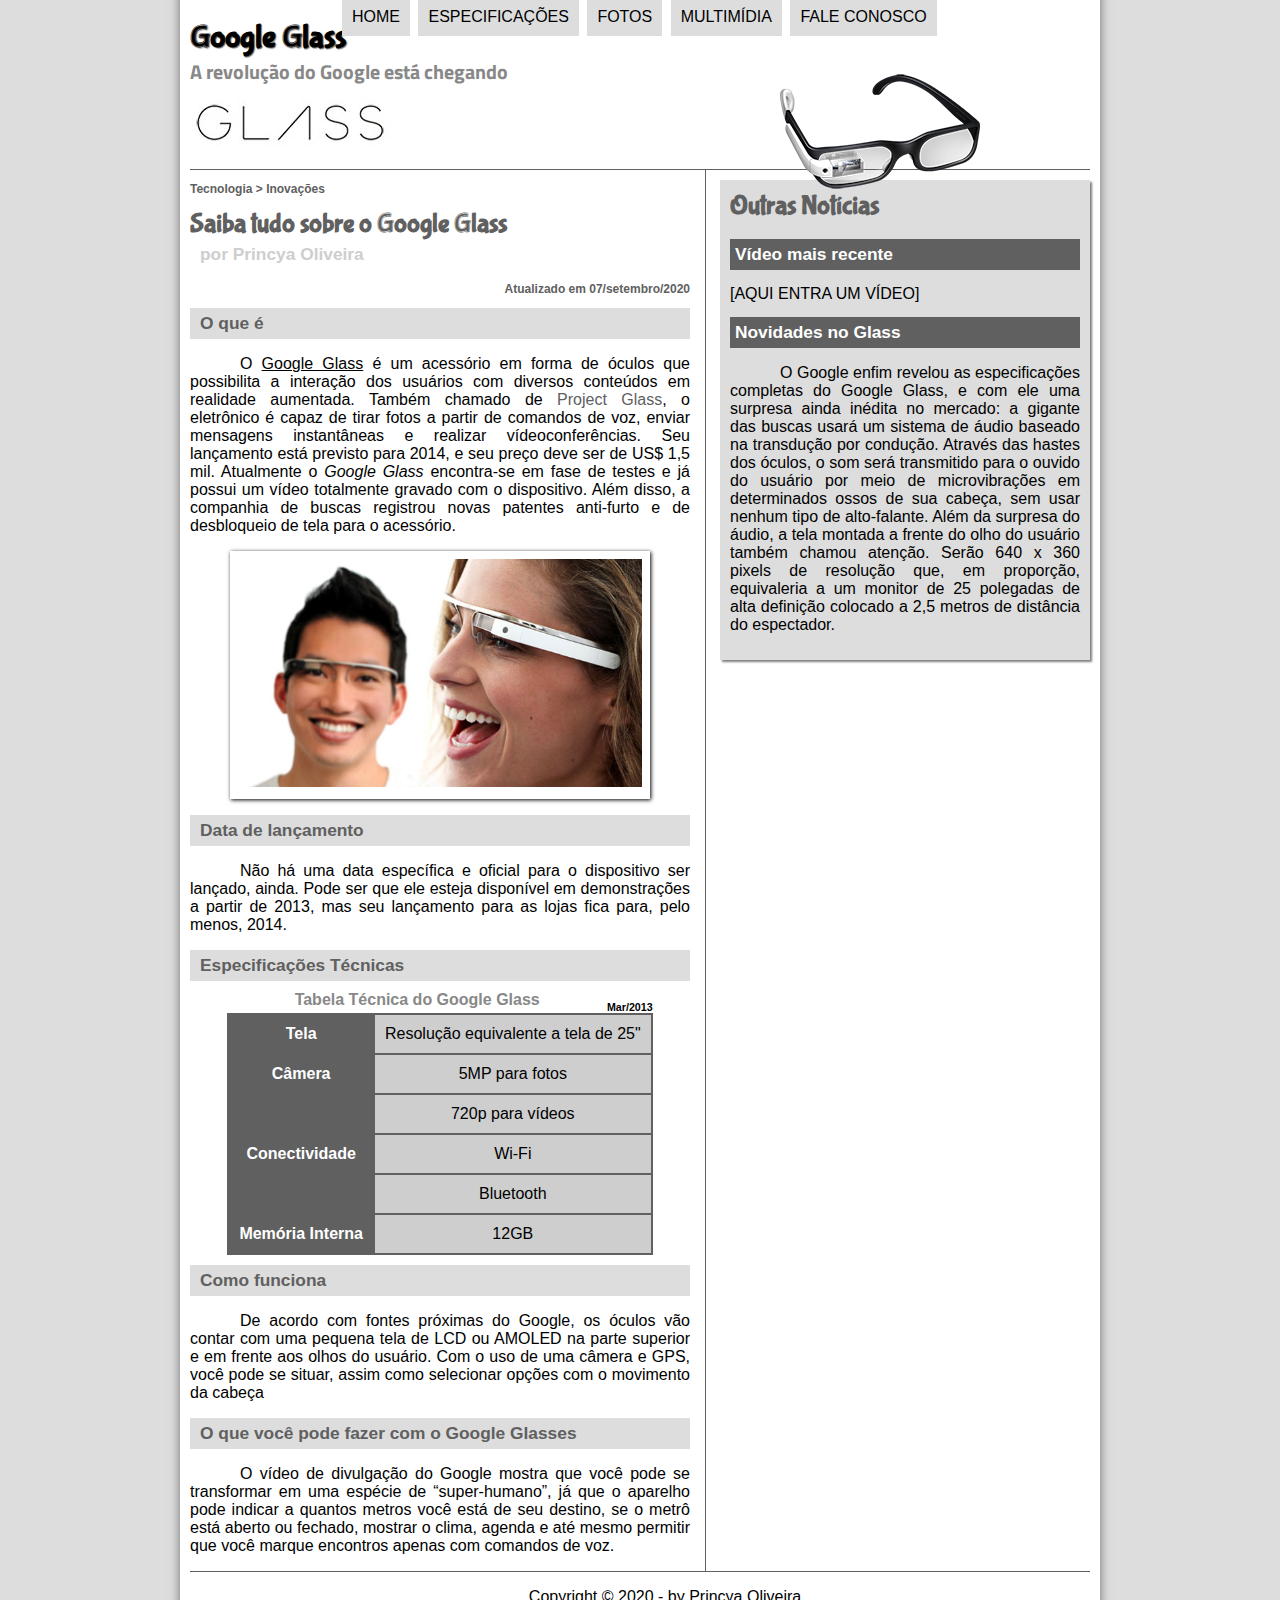
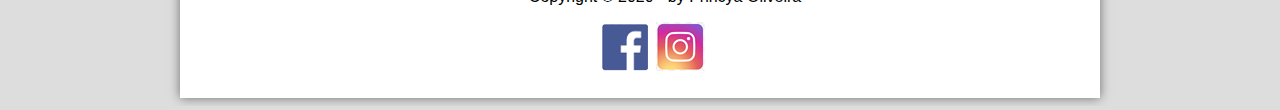
==== curso-html5-css3/projeto-glass-html5/index.html @ a04ac6c0 "(12/10) commit todos os arquivos do projeto" ====
<!DOCTYPE html>
<html lang="pt-br"> 
<head>
	<meta charset="UTF-8"/>
	<title>Tudo sobre Google Glass</title>
	<link rel="stylesheet" href="_css/estilo.css"/> 
</head>
<body>
	<div id="interface">

		<header id="cabecalho">
		<hgroup>
		<h1>Google Glass</h1>
		<h2>A revolução do Google está chegando</h2>
		</hgroup>
		
		<img id="icone" src="_imagens/glass-oculos-preto-peq.png">
	<nav id="menu">
		<h1>Menu Principal</h1>
		<ul type="disc">
			<li><a href="index.html">Home</a></li>
			<li><a href="specs.html">Especificações</a></li>
			<li><a href="fotos.html">Fotos</a></li>
			<li><a href="multimidia.html">Multimídia</a></li>
			<li><a href="fale-conosco.html">Fale conosco</a></li>
		</ul>
	</nav>
		</header>

	<section id="corpo">
		<article id="noticia-principal">
			<header id="cabecalho-artigo">
		<h3>Tecnologia > Inovações</h3>
		<h1>Saiba tudo sobre o Google Glass</h1>
		<h2>por Princya Oliveira</h2>
		<h3 class="direita">Atualizado em 07/setembro/2020</h3>
		</hgroup>
		</header>

		<h2>O que é</h2>
		<p>O <span style="text-decoration: underline;">Google Glass</span> é um acessório em forma de óculos que possibilita a interação dos usuários com diversos conteúdos em realidade aumentada. Também chamado de <a href="https://www.google.com/glass/start/" target="_blank">Project Glass</a>, o eletrônico é capaz de tirar fotos a partir de comandos de voz, enviar mensagens instantâneas e realizar vídeo&shy;con&shy;ferên&shy;cias. Seu lançamento está previsto para 2014, e seu preço deve ser de US$ 1,5 mil. Atualmente o <em>Google Glass</em> encontra-se em fase de testes e já possui um vídeo totalmente gravado com o dispositivo. Além disso, a companhia de buscas registrou novas patentes anti-furto e de desbloqueio de tela para o acessório.</p>

		<figure class="foto-legenda">
			<img src="_imagens/glass-quadro-homem-mulher.jpg"/>
			<figcaption>
				<h3>Google Glass</h3>
				<p>Uma nova maneira de ver o mundo</p>
			</figcaption>
		</figure>

		<h2>Data de lançamento</h2>
		<p>Não há uma data específica e oficial para o dispositivo ser lançado, ainda. Pode ser que ele esteja disponível em demonstrações a partir de 2013, mas seu lançamento para as lojas fica para, pelo menos, 2014.</p>

		<h2>Especificações Técnicas</h2>
		<!-- Criação de tabela -->
		<table id="tabelaspec">
		<caption>Tabela Técnica do Google Glass <span>Mar/2013</span></caption>
		
		<tr><td class="ce">Tela</td> <td class="cd">Resolução equivalente a tela de 25"</td></tr>
		<tr><td rowspan="2" class="ce">Câmera</td><td class="cd">5MP para fotos</td></tr>
		<tr><td class="cd">720p para vídeos</td></tr>
		<tr><td rowspan="2" class="ce">Conectividade</td> <td class="cd">Wi-Fi</td></tr>
		<tr><td class="cd">Bluetooth</td></tr>
		<tr><td class="ce">Memória Interna</td><td class="cd">12GB</td></tr>
		</table>

		<h2>Como funciona</h2>
		<p>De acordo com fontes próximas do Google, os óculos vão contar com uma pequena tela de LCD ou AMOLED na parte superior e em frente aos olhos do usuário. Com o uso de uma câmera e GPS, você pode se situar, assim como selecionar opções com o movimento da cabeça</p>

		<h2>O que você pode fazer com o Google Glasses</h2>
		<p>O vídeo de divulgação do Google mostra que você pode se transformar em uma espécie de “super-<wbr/>humano”, já que o aparelho pode indicar a quantos metros você está de seu destino, se o metrô está aberto ou fechado, mostrar o clima, agenda e até mesmo permitir que você marque encontros apenas com comandos de voz.</p>
		</article>
	</section>

	<aside id="lateral">
		<h1>Outras Notícias</h1>
		<h2>Vídeo mais recente</h2>

		[AQUI ENTRA UM VÍDEO]

		<h2>Novidades no Glass</h2>
		<p>O Google enfim revelou as especificações completas do Google Glass, e com ele uma surpresa ainda inédita no mercado: a gigante das buscas usará um sistema de áudio baseado na transdução por condução. Através das hastes dos óculos, o som será transmitido para o ouvido do usuário por meio de microvibrações em determinados ossos de sua cabeça, sem usar nenhum tipo de alto-falante.

		Além da surpresa do áudio, a tela montada a frente do olho do usuário também chamou atenção. Serão 640 x 360 pixels de resolução que, em proporção, equivaleria a um monitor de 25 polegadas de alta definição colocado a 2,5 metros de distância do espectador.</p>
	</aside>

	<footer id="rodape">
		<p>Copyright &copy; 2020 - by Princya Oliveira <br/>

		<!-- Teste ícones redes sociais -->
		<section id="redes">
			<div class="rede" id="facebook">
				<a href="https://www.facebook.com/princya.oliveira/" target="_blank"> <img class="icone" src="_imagens/logo-facebook.png"/> </a> 
			</div>
				
			<div class="rede" id="instagram">
				<a href="https://www.instagram.com/princyaoliveira/" target="_blank"> <img class="icone" src="_imagens/logo-instagram.png"/> </a>
			</div>		
		</section>
		<!-- fim teste -->
		</p>
	</footer>

	</div>
</body>
</html>
---- curso-html5-css3/projeto-glass-html5/_css/estilo.css ----
@charset "UTF-8";
@import url('https://fonts.googleapis.com/css2?family=Titillium+Web&display=swap');
@font-face {
	font-family: 'FonteLogo';
	src: url(../_fonts/bubblegum-sans-regular.otf);
}

body {
	background-color: #dddddd; 
	color: rgba(0,0,0,1);
	font-family: Arial, sans-serif;
}

div#interface {
	width: 900px;
	background-color: #ffffff;
	margin: -20px auto 0px auto;
	box-shadow: 0px 0px 10px rgba(0,0,0,.5);
	padding: 10px;
}

p {
	text-align: justify;
	text-indent: 50px;
}

a {
	color: #606060;
	text-decoration: none; 
}

a:hover {
	text-decoration: underline;
}

header#cabecalho img#icone {
	position: absolute;
	left: 780px; 
	top: 70px;
}

header#cabecalho {
	border-bottom: 1px #606060 solid;
	height: 150px;
	background: url("../_imagens/glass-logo-peq.jpg") no-repeat 0px 80px;
}

header#cabecalho h1 {
	font-family: 'FonteLogo', sans-serif;
	font-size: 30pt
	color: #606060;
	text-shadow: 1px 1px 1px rgba(0,0,0,.6);
	padding: 0px;
	margin-bottom: 0px;
}

header#cabecalho h2 {
	font-family: 'Titillium Web', sans-serif;
	color: #888888;
	font-size: 15pt;
	padding: 0px;
	margin-top: 0px;
}

/* Formatação de imagens com legendas */
figure.foto-legenda {
	position: relative;
	border: 8px solid white;
	box-shadow: 1px 1px 4px black;
}	

figure.foto-legenda img {
	width: 100%;
	height: 100%;
}

figure.foto-legenda figcaption {
	opacity: 0;
	position: absolute;
	top: 0px;
	background-color: rgba(0,0,0,.4);
	color: white;
	width: 100%;
	height: 100%;
	padding: 10px;
	box-sizing: border-box;
	transition: opacity 1s;
}

figure.foto-legenda:hover figcaption {
	opacity: 1;
}

/* Formatação do menu */
nav#menu {
	display: block;
}

nav#menu ul {
	list-style: none;
	text-transform: uppercase;
	position: absolute;
	top: -20px;
	left: 300px;
}

nav#menu li {
	display: inline-block;
	background-color: #dddddd;
	padding: 10px;
	margin: 2px;
	-webkit-transition: background-color 1s;
	-o-transition: background-color 1s;
	transition: background-color 1s;
}

nav#menu li:hover {
	background-color: #606060;
}

nav#menu h1 {
	display: none;
}

nav#menu a {
	color: #000000;
	text-decoration: none;
}

nav#menu a:hover {
	color: #ffffff;
	text-decoration: underline;
}

section#corpo {
	display: block;
	width: 500px;
	float: left;
	border-right: 1px solid #606060;
	padding-right: 15px;
}

article#noticia-principal h2 {
	font-size: 13pt;
	color: #606060;
	background-color: #dddddd;
	padding: 5px 0px 5px 10px;
	margin: 10px 0px 10px 0px;
}

header#cabecalho-artigo h1 {
	font-family: 'FonteLogo', sans-serif;
	font-size: 20pt;
	color: #606060;
	margin-bottom: 0px;
	margin-top: 0px;
} 

header#cabecalho-artigo h2 {
	font-size: 13pt;
	color: #cecece;
	background-color: #ffffff;
	margin: 0px;
}

header#cabecalho-artigo h3 {
	font-size: 12px;
	color: #606060;
}

.direita {
	text-align: right;
}

table#tabelaspec {
	border: 1px solid #606060;
	border-spacing: 0px;
	margin-left: auto;
	margin-right: auto;
}

table#tabelaspec td {
	border: 1px solid #606060;
	padding: 10px;
	text-align: center;
	vertical-align: middle;
}

table#tabelaspec td.ce {
	color: #ffffff;
	background-color: #606060;
	vertical-align: top;
	font-weight: bold;
}

table#tabelaspec td.cd {
	background-color: #cecece;
}

table#tabelaspec caption {
	color: #888888;
	font-size: 13pts;
	font-weight: bolder;
}

table#tabelaspec caption span {
	display: inline-block;
	float: right;
	color: #000000;
	font-size: 8pt;
	margin-top: 10px;
}

aside#lateral {
	display: block;
	width: 350px;
	float: right;
	background-color: #dddddd;
	padding: 10px; 
	margin-top: 10px;
	box-shadow: 2px 2px 2px rgba(0,0,0,.5);
}

aside#lateral h1 {
	font-family: 'FonteLogo', sans-serif;
	font-size: 20pt;
	color: #606060;
	margin-top: 0px;  
}

aside#lateral h2 {
	background-color: #606060;
	font-size: 13pt;
	color: #ffffff;
	padding: 5px;
}

footer#rodape {
	clear: both;
	border-top: 1px solid #606060;
}

footer#rodape p {
	text-align: center;
}

/* Teste ícones redes sociais rodapé */
section#redes {
	margin: auto;
	width: 110px;
	height: 50px;
}

.rede {
	width: 40px;
	float: left;
	margin-left: 15px;
}
/* Fim teste */
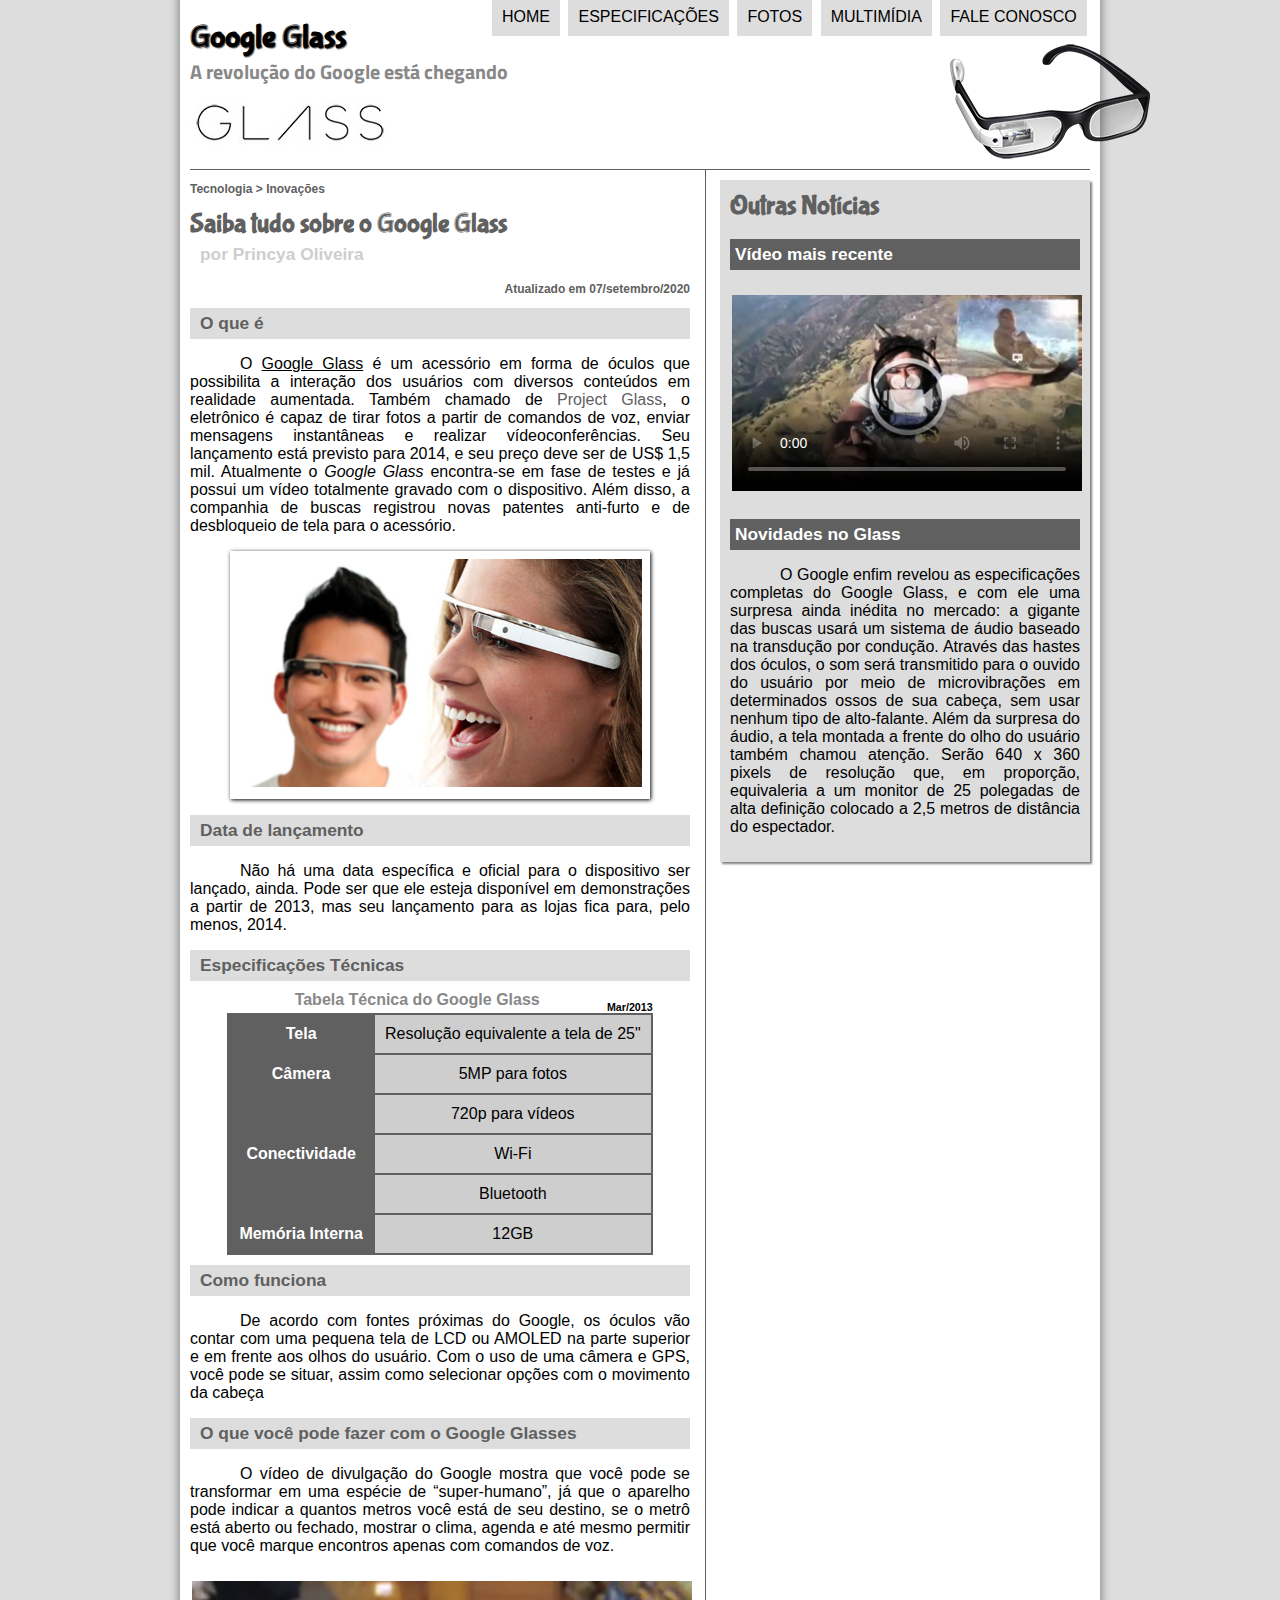
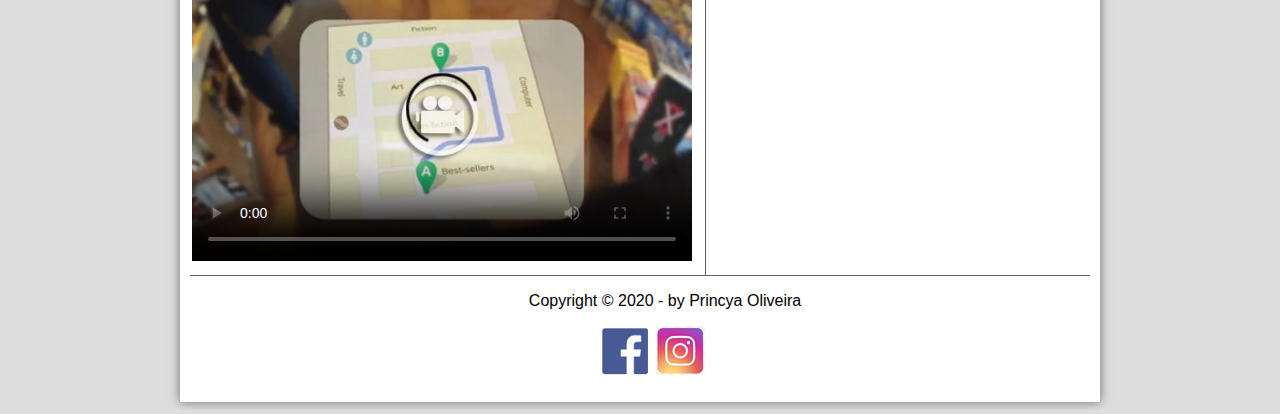
==== commit 7e3eb845: "(22/11) site teste finalizado" ====
--- a/curso-html5-css3/projeto-glass-html5/index.html
+++ b/curso-html5-css3/projeto-glass-html5/index.html
@@ -5,6 +5,7 @@
 	<title>Tudo sobre Google Glass</title>
 	<link rel="stylesheet" href="_css/estilo.css"/> 
 </head>
+<script language="javascript" src="_javascript/funcoes.js"></script>
 <body>
 	<div id="interface">
 
@@ -18,11 +19,11 @@
 	<nav id="menu">
 		<h1>Menu Principal</h1>
 		<ul type="disc">
-			<li><a href="index.html">Home</a></li>
-			<li><a href="specs.html">Especificações</a></li>
-			<li><a href="fotos.html">Fotos</a></li>
-			<li><a href="multimidia.html">Multimídia</a></li>
-			<li><a href="fale-conosco.html">Fale conosco</a></li>
+			<li onmouseover="mudaFoto('_imagens/home.png')" onmouseout="mudaFoto('_imagens/glass-oculos-preto-peq.png')"><a href="index.html">Home</a></li>
+			<li onmouseover="mudaFoto('_imagens/especificacoes.png')" onmouseout="mudaFoto('_imagens/glass-oculos-preto-peq.png')"><a href="specs.html">Especificações</a></li>
+			<li onmouseover="mudaFoto('_imagens/fotos.png')" onmouseout="mudaFoto('_imagens/glass-oculos-preto-peq.png')"><a href="fotos.html">Fotos</a></li>
+			<li onmouseover="mudaFoto('_imagens/multimidia.png')" onmouseout="mudaFoto('_imagens/glass-oculos-preto-peq.png')"><a href="multimidia.html">Multimídia</a></li>
+			<li onmouseover="mudaFoto('_imagens/contato.png')" onmouseout="mudaFoto('_imagens/glass-oculos-preto-peq.png')"><a href="fale-conosco.html">Fale conosco</a></li>
 		</ul>
 	</nav>
 		</header>
@@ -69,6 +70,15 @@
 
 		<h2>O que você pode fazer com o Google Glasses</h2>
 		<p>O vídeo de divulgação do Google mostra que você pode se transformar em uma espécie de “super-<wbr/>humano”, já que o aparelho pode indicar a quantos metros você está de seu destino, se o metrô está aberto ou fechado, mostrar o clima, agenda e até mesmo permitir que você marque encontros apenas com comandos de voz.</p>
+		
+	
+		<video class="vHome" controls="controls" poster="_imagens/video-mini01.jpg">
+			<source src="_media/getting-started.mp4" type="video/mp4"/>
+			<source src="_media/getting-started.webm" type="video/webm"/>
+			<source src="_media/getting-started.ogv" type="video/ogg"/>
+			Desculpe, mas não foi possível carregar o vídeo.
+		</video>
+
 		</article>
 	</section>
 
@@ -76,7 +86,12 @@
 		<h1>Outras Notícias</h1>
 		<h2>Vídeo mais recente</h2>
 
-		[AQUI ENTRA UM VÍDEO]
+		<video class="vHome" controls="controls" poster="_imagens/video-mini02.jpg">
+			<source src="_media/getting-started.mp4" type="video/mp4"/>
+			<source src="_media/getting-started.webm" type="video/webm"/>
+			<source src="_media/getting-started.ogv" type="video/ogg"/>
+			Desculpe, mas não foi possível carregar o vídeo.
+		</video>
 
 		<h2>Novidades no Glass</h2>
 		<p>O Google enfim revelou as especificações completas do Google Glass, e com ele uma surpresa ainda inédita no mercado: a gigante das buscas usará um sistema de áudio baseado na transdução por condução. Através das hastes dos óculos, o som será transmitido para o ouvido do usuário por meio de microvibrações em determinados ossos de sua cabeça, sem usar nenhum tipo de alto-falante.
--- a/curso-html5-css3/projeto-glass-html5/_css/estilo.css
+++ b/curso-html5-css3/projeto-glass-html5/_css/estilo.css
@@ -35,8 +35,8 @@
 
 header#cabecalho img#icone {
 	position: absolute;
-	left: 780px; 
-	top: 70px;
+	left: 950px; 
+	top: 40px;
 }
 
 header#cabecalho {
@@ -101,7 +101,7 @@
 	text-transform: uppercase;
 	position: absolute;
 	top: -20px;
-	left: 300px;
+	left: 450px;
 }
 
 nav#menu li {
@@ -258,5 +258,12 @@
 }
 /* Fim teste */
 
-
-
+video.vHome {
+	position: relative;
+	right: 8px;
+	top: 0px;
+	width: 100%;
+	height: 100%;
+	padding: 10px;
+}
+
